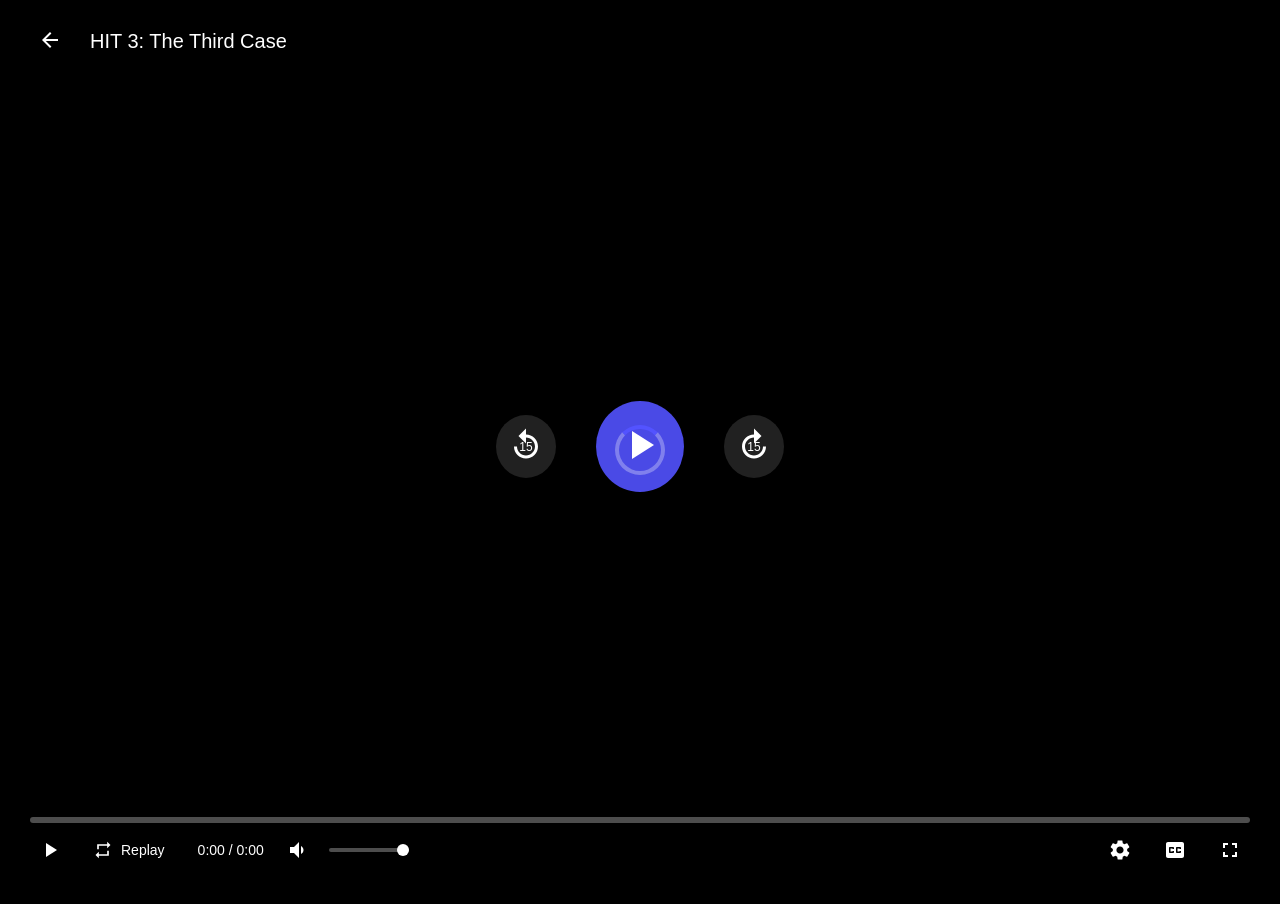
==== player.html @ bde0ab2c "......" ====
<!DOCTYPE html>
<html lang="en">
<head>
    <meta charset="UTF-8">
    <meta name="viewport" content="width=device-width, initial-scale=1.0">
    <title>HIT 3: The Third Case - RAOUFz</title>
    <link rel="stylesheet" href="css/player.css">
</head>
<body>
    <div class="player-container">
        <video id="videoPlayer" class="video-player" preload="auto" crossorigin="anonymous">
            <source src="https://storage.cloud.google.com/asimsaadz/HIT.The.Third.Case.2025.1080p.NF.WEB-DL.DUAL.DDP5.1.x264-Vegamovies.is.mp4" type="video/mp4">
        </video>
        
        <div class="controls-overlay" id="controlsOverlay">
            <div class="top-controls">
                <button class="back-btn" onclick="window.history.back()">
                    <svg width="24" height="24" viewBox="0 0 24 24" fill="currentColor">
                        <path d="M20 11H7.83l5.59-5.59L12 4l-8 8 8 8 1.41-1.41L7.83 13H20v-2z"/>
                    </svg>
                </button>
                <div class="video-title">HIT 3: The Third Case</div>
            </div>

            <div class="center-controls">
                <button class="control-btn" id="rewindBtn">
                    <svg width="36" height="36" viewBox="0 0 24 24" fill="currentColor">
                        <path d="M11.99 5V1l-5 5 5 5V7c3.31 0 6 2.69 6 6s-2.69 6-6 6-6-2.69-6-6h-2c0 4.42 3.58 8 8 8s8-3.58 8-8-3.58-8-8-8z"/>
                        <text x="12" y="16" text-anchor="middle" font-size="8" fill="currentColor">15</text>
                    </svg>
                </button>
                <button class="control-btn play-btn" id="playBtn">
                    <svg width="48" height="48" viewBox="0 0 24 24" fill="currentColor">
                        <path d="M8 5v14l11-7z"/>
                    </svg>
                </button>
                <button class="control-btn" id="forwardBtn">
                    <svg width="36" height="36" viewBox="0 0 24 24" fill="currentColor">
                        <path d="M12 5V1l5 5-5 5V7c-3.31 0-6 2.69-6 6s2.69 6 6 6 6-2.69 6-6h2c0 4.42-3.58 8-8 8s-8-3.58-8-8 3.58-8 8-8z"/>
                        <text x="12" y="16" text-anchor="middle" font-size="8" fill="currentColor">15</text>
                    </svg>
                </button>
            </div>

            <div class="bottom-controls">
                <div class="progress-container">
                    <input type="range" class="progress-bar" id="progressBar" min="0" max="100" value="0" step="0.1">
                    <div class="progress-filled" id="progressFilled"></div>
                </div>
                
                <div class="controls-row">
                    <div class="left-controls">
                        <button class="icon-btn" id="playPauseBtn">
                            <svg width="24" height="24" viewBox="0 0 24 24" fill="currentColor">
                                <path d="M8 5v14l11-7z"/>
                            </svg>
                        </button>
                        <button class="icon-btn replay-btn">
                            <svg width="20" height="20" viewBox="0 0 24 24" fill="currentColor">
                                <path d="M7 7h10v3l4-4-4-4v3H5v6h2V7zm10 10H7v-3l-4 4 4 4v-3h12v-6h-2v4z"/>
                            </svg>
                            <span>Replay</span>
                        </button>
                        <div class="time-display">
                            <span id="currentTime">0:00</span>
                            <span> / </span>
                            <span id="duration">0:00</span>
                        </div>
                        <div class="volume-control">
                            <button class="icon-btn" id="volumeBtn">
                                <svg width="24" height="24" viewBox="0 0 24 24" fill="currentColor">
                                    <path d="M3 9v6h4l5 5V4L7 9H3zm13.5 3c0-1.77-1.02-3.29-2.5-4.03v8.05c1.48-.73 2.5-2.25 2.5-4.02z"/>
                                </svg>
                            </button>
                            <input type="range" class="volume-slider" id="volumeSlider" min="0" max="100" value="100">
                        </div>
                    </div>
                    
                    <div class="right-controls">
                        <button class="icon-btn" id="settingsBtn">
                            <svg width="24" height="24" viewBox="0 0 24 24" fill="currentColor">
                                <path d="M19.14 12.94c.04-.3.06-.61.06-.94 0-.32-.02-.64-.07-.94l2.03-1.58c.18-.14.23-.41.12-.61l-1.92-3.32c-.12-.22-.37-.29-.59-.22l-2.39.96c-.5-.38-1.03-.7-1.62-.94L14.4 2.81c-.04-.24-.24-.41-.48-.41h-3.84c-.24 0-.43.17-.47.41l-.36 2.54c-.59.24-1.13.57-1.62.94l-2.39-.96c-.22-.08-.47 0-.59.22L2.74 8.87c-.12.21-.08.47.12.61l2.03 1.58c-.05.3-.09.63-.09.94s.02.64.07.94l-2.03 1.58c-.18.14-.23.41-.12.61l1.92 3.32c.12.22.37.29.59.22l2.39-.96c.5.38 1.03.7 1.62.94l.36 2.54c.05.24.24.41.48.41h3.84c.24 0 .44-.17.47-.41l.36-2.54c.59-.24 1.13-.56 1.62-.94l2.39.96c.22.08.47 0 .59-.22l1.92-3.32c.12-.22.07-.47-.12-.61l-2.01-1.58zM12 15.6c-1.98 0-3.6-1.62-3.6-3.6s1.62-3.6 3.6-3.6 3.6 1.62 3.6 3.6-1.62 3.6-3.6 3.6z"/>
                            </svg>
                        </button>
                        <button class="icon-btn" id="ccBtn">
                            <svg width="24" height="24" viewBox="0 0 24 24" fill="currentColor">
                                <path d="M19 4H5c-1.11 0-2 .9-2 2v12c0 1.1.89 2 2 2h14c1.1 0 2-.9 2-2V6c0-1.1-.9-2-2-2zm-8 7H9.5v-.5h-2v3h2V13H11v1c0 .55-.45 1-1 1H7c-.55 0-1-.45-1-1v-4c0-.55.45-1 1-1h3c.55 0 1 .45 1 1v1zm7 0h-1.5v-.5h-2v3h2V13H18v1c0 .55-.45 1-1 1h-3c-.55 0-1-.45-1-1v-4c0-.55.45-1 1-1h3c.55 0 1 .45 1 1v1z"/>
                            </svg>
                        </button>
                        <button class="icon-btn" id="fullscreenBtn">
                            <svg width="24" height="24" viewBox="0 0 24 24" fill="currentColor">
                                <path d="M7 14H5v5h5v-2H7v-3zm-2-4h2V7h3V5H5v5zm12 7h-3v2h5v-5h-2v3zM14 5v2h3v3h2V5h-5z"/>
                            </svg>
                        </button>
                    </div>
                </div>
            </div>
        </div>

        <div class="loading-spinner" id="loadingSpinner">
            <div class="spinner"></div>
        </div>
    </div>

    <script src="js/player.js"></script>
</body>
</html>
---- css/player.css ----
* {
    margin: 0;
    padding: 0;
    box-sizing: border-box;
}

body {
    font-family: 'Roboto', sans-serif;
    background: #000;
    overflow: hidden;
}

.player-container {
    position: relative;
    width: 100vw;
    height: 100vh;
    background: #000;
    cursor: none;
}

.player-container.show-cursor {
    cursor: default;
}

.video-player {
    width: 100%;
    height: 100%;
    object-fit: contain;
}

.controls-overlay {
    position: absolute;
    top: 0;
    left: 0;
    width: 100%;
    height: 100%;
    background: linear-gradient(to bottom, rgba(0,0,0,0.7) 0%, transparent 20%, transparent 80%, rgba(0,0,0,0.9) 100%);
    opacity: 0;
    transition: opacity 0.3s ease;
    display: flex;
    flex-direction: column;
    justify-content: space-between;
    pointer-events: none;
}

.controls-overlay.show {
    opacity: 1;
    pointer-events: all;
}

.top-controls {
    display: flex;
    align-items: center;
    padding: 20px 30px;
    gap: 20px;
}

.back-btn {
    background: none;
    border: none;
    color: #fff;
    cursor: pointer;
    padding: 8px;
    border-radius: 50%;
    transition: background 0.2s;
}

.back-btn:hover {
    background: rgba(255,255,255,0.1);
}

.video-title {
    color: #fff;
    font-size: 20px;
    font-weight: 500;
}

.center-controls {
    display: flex;
    align-items: center;
    justify-content: center;
    gap: 40px;
    flex: 1;
}

.control-btn {
    background: rgba(42,42,42,0.8);
    border: none;
    border-radius: 50%;
    color: #fff;
    cursor: pointer;
    padding: 12px;
    transition: all 0.2s;
    backdrop-filter: blur(10px);
}

.control-btn:hover {
    background: rgba(42,42,42,0.95);
    transform: scale(1.1);
}

.play-btn {
    padding: 20px;
    background: rgba(83,83,255,0.9);
}

.play-btn:hover {
    background: rgba(83,83,255,1);
}

.bottom-controls {
    padding: 0 30px 30px;
}

.progress-container {
    position: relative;
    width: 100%;
    height: 6px;
    margin-bottom: 15px;
    cursor: pointer;
}

.progress-bar {
    width: 100%;
    height: 6px;
    -webkit-appearance: none;
    appearance: none;
    background: rgba(255,255,255,0.3);
    border-radius: 3px;
    outline: none;
    cursor: pointer;
}

.progress-bar::-webkit-slider-thumb {
    -webkit-appearance: none;
    appearance: none;
    width: 16px;
    height: 16px;
    background: #5353ff;
    border-radius: 50%;
    cursor: pointer;
    opacity: 0;
    transition: opacity 0.2s;
}

.progress-bar:hover::-webkit-slider-thumb {
    opacity: 1;
}

.progress-bar::-moz-range-thumb {
    width: 16px;
    height: 16px;
    background: #5353ff;
    border-radius: 50%;
    cursor: pointer;
    border: none;
    opacity: 0;
    transition: opacity 0.2s;
}

.progress-bar:hover::-moz-range-thumb {
    opacity: 1;
}

.progress-filled {
    position: absolute;
    top: 0;
    left: 0;
    height: 6px;
    background: #5353ff;
    border-radius: 3px;
    pointer-events: none;
    width: 0%;
}

.controls-row {
    display: flex;
    justify-content: space-between;
    align-items: center;
}

.left-controls,
.right-controls {
    display: flex;
    align-items: center;
    gap: 15px;
}

.icon-btn {
    background: none;
    border: none;
    color: #fff;
    cursor: pointer;
    padding: 8px;
    border-radius: 4px;
    transition: background 0.2s;
    display: flex;
    align-items: center;
    gap: 8px;
}

.icon-btn:hover {
    background: rgba(255,255,255,0.1);
}

.replay-btn {
    font-size: 14px;
}

.time-display {
    color: #fff;
    font-size: 14px;
    font-weight: 400;
    margin-left: 10px;
}

.volume-control {
    display: flex;
    align-items: center;
    gap: 10px;
}

.volume-slider {
    width: 80px;
    height: 4px;
    -webkit-appearance: none;
    appearance: none;
    background: rgba(255,255,255,0.3);
    border-radius: 2px;
    outline: none;
    cursor: pointer;
}

.volume-slider::-webkit-slider-thumb {
    -webkit-appearance: none;
    appearance: none;
    width: 12px;
    height: 12px;
    background: #fff;
    border-radius: 50%;
    cursor: pointer;
}

.volume-slider::-moz-range-thumb {
    width: 12px;
    height: 12px;
    background: #fff;
    border-radius: 50%;
    cursor: pointer;
    border: none;
}

.loading-spinner {
    position: absolute;
    top: 50%;
    left: 50%;
    transform: translate(-50%, -50%);
    display: none;
}

.loading-spinner.show {
    display: block;
}

.spinner {
    width: 50px;
    height: 50px;
    border: 4px solid rgba(255,255,255,0.3);
    border-top-color: #5353ff;
    border-radius: 50%;
    animation: spin 0.8s linear infinite;
}

@keyframes spin {
    to { transform: rotate(360deg); }
}

@media (max-width: 768px) {
    .top-controls,
    .bottom-controls {
        padding: 15px 20px;
    }

    .video-title {
        font-size: 16px;
    }

    .center-controls {
        gap: 30px;
    }

    .control-btn {
        padding: 10px;
    }

    .play-btn {
        padding: 16px;
    }

    .volume-control {
        display: none;
    }

    .time-display {
        font-size: 12px;
    }
}
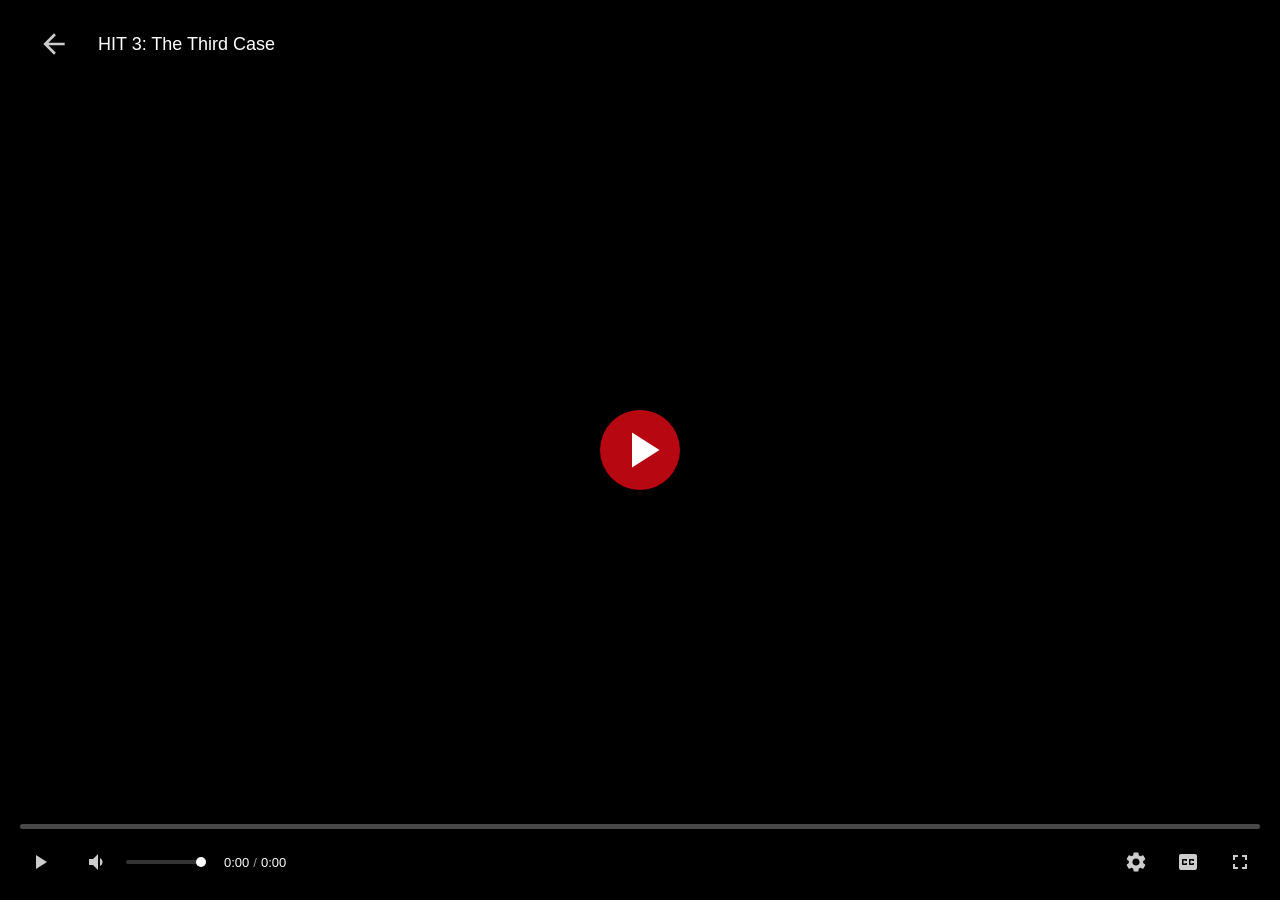
==== commit dabb614c: "....." ====
--- a/player.html
+++ b/player.html
@@ -7,98 +7,98 @@
     <link rel="stylesheet" href="css/player.css">
 </head>
 <body>
-    <div class="player-container">
-        <video id="videoPlayer" class="video-player" preload="auto" crossorigin="anonymous">
-            <source src="https://storage.cloud.google.com/asimsaadz/HIT.The.Third.Case.2025.1080p.NF.WEB-DL.DUAL.DDP5.1.x264-Vegamovies.is.mp4" type="video/mp4">
-        </video>
-        
-        <div class="controls-overlay" id="controlsOverlay">
-            <div class="top-controls">
-                <button class="back-btn" onclick="window.history.back()">
-                    <svg width="24" height="24" viewBox="0 0 24 24" fill="currentColor">
-                        <path d="M20 11H7.83l5.59-5.59L12 4l-8 8 8 8 1.41-1.41L7.83 13H20v-2z"/>
-                    </svg>
-                </button>
-                <div class="video-title">HIT 3: The Third Case</div>
+    <div class="player-wrapper">
+        <div class="player-container" id="playerContainer">
+            <video id="videoPlayer" class="video-player" preload="metadata" crossorigin="anonymous">
+                <source src="https://storage.cloud.google.com/asimsaadz/HIT.The.Third.Case.2025.1080p.NF.WEB-DL.DUAL.DDP5.1.x264-Vegamovies.is.mp4" type="video/mp4">
+                Your browser does not support the video tag.
+            </video>
+
+            <!-- Loading Spinner -->
+            <div class="loading-spinner" id="loadingSpinner">
+                <div class="spinner">
+                    <div class="spinner-ring"></div>
+                </div>
             </div>
 
-            <div class="center-controls">
-                <button class="control-btn" id="rewindBtn">
-                    <svg width="36" height="36" viewBox="0 0 24 24" fill="currentColor">
-                        <path d="M11.99 5V1l-5 5 5 5V7c3.31 0 6 2.69 6 6s-2.69 6-6 6-6-2.69-6-6h-2c0 4.42 3.58 8 8 8s8-3.58 8-8-3.58-8-8-8z"/>
-                        <text x="12" y="16" text-anchor="middle" font-size="8" fill="currentColor">15</text>
-                    </svg>
-                </button>
-                <button class="control-btn play-btn" id="playBtn">
-                    <svg width="48" height="48" viewBox="0 0 24 24" fill="currentColor">
-                        <path d="M8 5v14l11-7z"/>
-                    </svg>
-                </button>
-                <button class="control-btn" id="forwardBtn">
-                    <svg width="36" height="36" viewBox="0 0 24 24" fill="currentColor">
-                        <path d="M12 5V1l5 5-5 5V7c-3.31 0-6 2.69-6 6s2.69 6 6 6 6-2.69 6-6h2c0 4.42-3.58 8-8 8s-8-3.58-8-8 3.58-8 8-8z"/>
-                        <text x="12" y="16" text-anchor="middle" font-size="8" fill="currentColor">15</text>
-                    </svg>
-                </button>
-            </div>
+            <!-- Control Bar -->
+            <div class="controls-container" id="controlsContainer">
+                <!-- Progress Bar -->
+                <div class="progress-wrapper">
+                    <div class="progress-bar-container">
+                        <div class="progress-bar-background"></div>
+                        <input type="range" class="progress-bar" id="progressBar" min="0" max="100" value="0">
+                        <div class="progress-bar-fill" id="progressBarFill"></div>
+                        <div class="progress-bar-hover" id="progressBarHover"></div>
+                    </div>
+                    <div class="progress-tooltip" id="progressTooltip">0:00</div>
+                </div>
 
-            <div class="bottom-controls">
-                <div class="progress-container">
-                    <input type="range" class="progress-bar" id="progressBar" min="0" max="100" value="0" step="0.1">
-                    <div class="progress-filled" id="progressFilled"></div>
-                </div>
-                
-                <div class="controls-row">
+                <!-- Bottom Controls -->
+                <div class="bottom-controls-wrapper">
+                    <!-- Left Controls -->
                     <div class="left-controls">
-                        <button class="icon-btn" id="playPauseBtn">
-                            <svg width="24" height="24" viewBox="0 0 24 24" fill="currentColor">
-                                <path d="M8 5v14l11-7z"/>
+                        <button class="control-btn" id="playPauseBtn" aria-label="Play/Pause">
+                            <svg viewBox="0 0 24 24" width="24" height="24">
+                                <path fill="currentColor" d="M8 5v14l11-7z"/>
                             </svg>
                         </button>
-                        <button class="icon-btn replay-btn">
-                            <svg width="20" height="20" viewBox="0 0 24 24" fill="currentColor">
-                                <path d="M7 7h10v3l4-4-4-4v3H5v6h2V7zm10 10H7v-3l-4 4 4 4v-3h12v-6h-2v4z"/>
-                            </svg>
-                            <span>Replay</span>
-                        </button>
-                        <div class="time-display">
-                            <span id="currentTime">0:00</span>
-                            <span> / </span>
-                            <span id="duration">0:00</span>
-                        </div>
-                        <div class="volume-control">
-                            <button class="icon-btn" id="volumeBtn">
-                                <svg width="24" height="24" viewBox="0 0 24 24" fill="currentColor">
-                                    <path d="M3 9v6h4l5 5V4L7 9H3zm13.5 3c0-1.77-1.02-3.29-2.5-4.03v8.05c1.48-.73 2.5-2.25 2.5-4.02z"/>
+
+                        <div class="volume-group">
+                            <button class="control-btn" id="volumeBtn" aria-label="Mute">
+                                <svg viewBox="0 0 24 24" width="24" height="24">
+                                    <path fill="currentColor" d="M3 9v6h4l5 5V4L7 9H3zm13.5 3c0-1.77-1.02-3.29-2.5-4.03v8.05c1.48-.73 2.5-2.25 2.5-4.02z"/>
                                 </svg>
                             </button>
-                            <input type="range" class="volume-slider" id="volumeSlider" min="0" max="100" value="100">
+                            <input type="range" class="volume-slider" id="volumeSlider" min="0" max="100" value="100" aria-label="Volume">
+                        </div>
+
+                        <div class="time-display">
+                            <span id="currentTime" class="time-text">0:00</span>
+                            <span class="time-separator">/</span>
+                            <span id="duration" class="time-text">0:00</span>
                         </div>
                     </div>
-                    
+
+                    <!-- Right Controls -->
                     <div class="right-controls">
-                        <button class="icon-btn" id="settingsBtn">
-                            <svg width="24" height="24" viewBox="0 0 24 24" fill="currentColor">
-                                <path d="M19.14 12.94c.04-.3.06-.61.06-.94 0-.32-.02-.64-.07-.94l2.03-1.58c.18-.14.23-.41.12-.61l-1.92-3.32c-.12-.22-.37-.29-.59-.22l-2.39.96c-.5-.38-1.03-.7-1.62-.94L14.4 2.81c-.04-.24-.24-.41-.48-.41h-3.84c-.24 0-.43.17-.47.41l-.36 2.54c-.59.24-1.13.57-1.62.94l-2.39-.96c-.22-.08-.47 0-.59.22L2.74 8.87c-.12.21-.08.47.12.61l2.03 1.58c-.05.3-.09.63-.09.94s.02.64.07.94l-2.03 1.58c-.18.14-.23.41-.12.61l1.92 3.32c.12.22.37.29.59.22l2.39-.96c.5.38 1.03.7 1.62.94l.36 2.54c.05.24.24.41.48.41h3.84c.24 0 .44-.17.47-.41l.36-2.54c.59-.24 1.13-.56 1.62-.94l2.39.96c.22.08.47 0 .59-.22l1.92-3.32c.12-.22.07-.47-.12-.61l-2.01-1.58zM12 15.6c-1.98 0-3.6-1.62-3.6-3.6s1.62-3.6 3.6-3.6 3.6 1.62 3.6 3.6-1.62 3.6-3.6 3.6z"/>
+                        <button class="control-btn" id="settingsBtn" aria-label="Settings">
+                            <svg viewBox="0 0 24 24" width="24" height="24">
+                                <path fill="currentColor" d="M19.14 12.94c.04-.3.06-.61.06-.94 0-.32-.02-.64-.07-.94l2.03-1.58c.18-.14.23-.41.12-.61l-1.92-3.32c-.12-.22-.37-.29-.59-.22l-2.39.96c-.5-.38-1.03-.7-1.62-.94L14.4 2.81c-.04-.24-.24-.41-.48-.41h-3.84c-.24 0-.43.17-.47.41l-.36 2.54c-.59.24-1.13.57-1.62.94l-2.39-.96c-.22-.08-.47 0-.59.22L2.74 8.87c-.12.21-.08.47.12.61l2.03 1.58c-.05.3-.09.63-.09.94s.02.64.07.94l-2.03 1.58c-.18.14-.23.41-.12.61l1.92 3.32c.12.22.37.29.59.22l2.39-.96c.5.38 1.03.7 1.62.94l.36 2.54c.05.24.24.41.48.41h3.84c.24 0 .44-.17.47-.41l.36-2.54c.59-.24 1.13-.56 1.62-.94l2.39.96c.22.08.47 0 .59-.22l1.92-3.32c.12-.22.07-.47-.12-.61l-2.01-1.58zM12 15.6c-1.98 0-3.6-1.62-3.6-3.6s1.62-3.6 3.6-3.6 3.6 1.62 3.6 3.6-1.62 3.6-3.6 3.6z"/>
                             </svg>
                         </button>
-                        <button class="icon-btn" id="ccBtn">
-                            <svg width="24" height="24" viewBox="0 0 24 24" fill="currentColor">
-                                <path d="M19 4H5c-1.11 0-2 .9-2 2v12c0 1.1.89 2 2 2h14c1.1 0 2-.9 2-2V6c0-1.1-.9-2-2-2zm-8 7H9.5v-.5h-2v3h2V13H11v1c0 .55-.45 1-1 1H7c-.55 0-1-.45-1-1v-4c0-.55.45-1 1-1h3c.55 0 1 .45 1 1v1zm7 0h-1.5v-.5h-2v3h2V13H18v1c0 .55-.45 1-1 1h-3c-.55 0-1-.45-1-1v-4c0-.55.45-1 1-1h3c.55 0 1 .45 1 1v1z"/>
+
+                        <button class="control-btn" id="ccBtn" aria-label="Subtitles">
+                            <svg viewBox="0 0 24 24" width="24" height="24">
+                                <path fill="currentColor" d="M19 4H5c-1.11 0-2 .9-2 2v12c0 1.1.89 2 2 2h14c1.1 0 2-.9 2-2V6c0-1.1-.9-2-2-2zm-8 7H9.5v-.5h-2v3h2V13H11v1c0 .55-.45 1-1 1H7c-.55 0-1-.45-1-1v-4c0-.55.45-1 1-1h3c.55 0 1 .45 1 1v1zm7 0h-1.5v-.5h-2v3h2V13H18v1c0 .55-.45 1-1 1h-3c-.55 0-1-.45-1-1v-4c0-.55.45-1 1-1h3c.55 0 1 .45 1 1v1z"/>
                             </svg>
                         </button>
-                        <button class="icon-btn" id="fullscreenBtn">
-                            <svg width="24" height="24" viewBox="0 0 24 24" fill="currentColor">
-                                <path d="M7 14H5v5h5v-2H7v-3zm-2-4h2V7h3V5H5v5zm12 7h-3v2h5v-5h-2v3zM14 5v2h3v3h2V5h-5z"/>
+
+                        <button class="control-btn" id="fullscreenBtn" aria-label="Fullscreen">
+                            <svg viewBox="0 0 24 24" width="24" height="24">
+                                <path fill="currentColor" d="M7 14H5v5h5v-2H7v-3zm-2-4h2V7h3V5H5v5zm12 7h-3v2h5v-5h-2v3zM14 5v2h3v3h2V5h-5z"/>
                             </svg>
                         </button>
                     </div>
                 </div>
             </div>
-        </div>
 
-        <div class="loading-spinner" id="loadingSpinner">
-            <div class="spinner"></div>
+            <!-- Center Play Button (Big Play) -->
+            <button class="big-play-btn" id="bigPlayBtn" aria-label="Play">
+                <svg viewBox="0 0 24 24" width="60" height="60">
+                    <path fill="currentColor" d="M8 5v14l11-7z"/>
+                </svg>
+            </button>
+
+            <!-- Top Header -->
+            <div class="header-overlay" id="headerOverlay">
+                <button class="back-btn" id="backBtn" aria-label="Go back">
+                    <svg viewBox="0 0 24 24" width="32" height="32">
+                        <path fill="currentColor" d="M20 11H7.83l5.59-5.59L12 4l-8 8 8 8 1.41-1.41L7.83 13H20v-2z"/>
+                    </svg>
+                </button>
+                <h1 class="video-title">HIT 3: The Third Case</h1>
+            </div>
         </div>
     </div>
 
--- a/css/player.css
+++ b/css/player.css
@@ -1,146 +1,162 @@
+/* ===== GLOBAL STYLES ===== */
 * {
     margin: 0;
     padding: 0;
     box-sizing: border-box;
 }
 
+html, body {
+    width: 100%;
+    height: 100%;
+}
+
 body {
-    font-family: 'Roboto', sans-serif;
+    font-family: -apple-system, BlinkMacSystemFont, 'Segoe UI', 'Roboto', 'Oxygen', 'Ubuntu', sans-serif;
     background: #000;
     overflow: hidden;
-}
-
-.player-container {
-    position: relative;
+    font-size: 14px;
+}
+
+/* ===== PLAYER WRAPPER ===== */
+.player-wrapper {
     width: 100vw;
     height: 100vh;
     background: #000;
-    cursor: none;
-}
-
-.player-container.show-cursor {
-    cursor: default;
-}
-
+}
+
+.player-container {
+    position: relative;
+    width: 100%;
+    height: 100%;
+    background: #000;
+    display: flex;
+    align-items: center;
+    justify-content: center;
+    overflow: hidden;
+}
+
+/* ===== VIDEO ELEMENT ===== */
 .video-player {
     width: 100%;
     height: 100%;
     object-fit: contain;
-}
-
-.controls-overlay {
-    position: absolute;
+    background: #000;
+}
+
+/* ===== LOADING SPINNER ===== */
+.loading-spinner {
+    position: absolute;
+    top: 50%;
+    left: 50%;
+    transform: translate(-50%, -50%);
+    z-index: 50;
+    display: none;
+}
+
+.loading-spinner.show {
+    display: block;
+}
+
+.spinner {
+    position: relative;
+    width: 60px;
+    height: 60px;
+}
+
+.spinner-ring {
+    width: 100%;
+    height: 100%;
+    border: 4px solid rgba(255, 255, 255, 0.2);
+    border-radius: 50%;
+    border-top-color: #e50914;
+    border-right-color: #e50914;
+    animation: spin 1s linear infinite;
+}
+
+@keyframes spin {
+    to {
+        transform: rotate(360deg);
+    }
+}
+
+/* ===== CONTROLS CONTAINER ===== */
+.controls-container {
+    position: absolute;
+    bottom: 0;
+    left: 0;
+    right: 0;
+    z-index: 100;
+    background: linear-gradient(to top, rgba(0, 0, 0, 0.8), transparent);
+    padding: 40px 20px 20px;
+    opacity: 1;
+    transition: opacity 0.3s ease;
+}
+
+.controls-container.hide {
+    opacity: 0;
+    pointer-events: none;
+}
+
+/* ===== PROGRESS BAR ===== */
+.progress-wrapper {
+    width: 100%;
+    margin-bottom: 15px;
+    position: relative;
+}
+
+.progress-bar-container {
+    position: relative;
+    width: 100%;
+    height: 5px;
+    background: rgba(255, 255, 255, 0.2);
+    border-radius: 2.5px;
+    cursor: pointer;
+    group: progress-container;
+}
+
+.progress-bar-background {
+    position: absolute;
+    width: 100%;
+    height: 100%;
+    background: rgba(255, 255, 255, 0.1);
+    border-radius: 2.5px;
+    pointer-events: none;
+}
+
+.progress-bar-fill {
+    position: absolute;
+    height: 100%;
+    background: #e50914;
+    border-radius: 2.5px;
+    pointer-events: none;
+    width: 0%;
+    transition: width 0.05s linear;
+}
+
+.progress-bar {
+    position: absolute;
+    width: 100%;
+    height: 100%;
     top: 0;
     left: 0;
-    width: 100%;
-    height: 100%;
-    background: linear-gradient(to bottom, rgba(0,0,0,0.7) 0%, transparent 20%, transparent 80%, rgba(0,0,0,0.9) 100%);
-    opacity: 0;
-    transition: opacity 0.3s ease;
-    display: flex;
-    flex-direction: column;
-    justify-content: space-between;
-    pointer-events: none;
-}
-
-.controls-overlay.show {
-    opacity: 1;
-    pointer-events: all;
-}
-
-.top-controls {
-    display: flex;
-    align-items: center;
-    padding: 20px 30px;
-    gap: 20px;
-}
-
-.back-btn {
-    background: none;
-    border: none;
-    color: #fff;
-    cursor: pointer;
-    padding: 8px;
-    border-radius: 50%;
-    transition: background 0.2s;
-}
-
-.back-btn:hover {
-    background: rgba(255,255,255,0.1);
-}
-
-.video-title {
-    color: #fff;
-    font-size: 20px;
-    font-weight: 500;
-}
-
-.center-controls {
-    display: flex;
-    align-items: center;
-    justify-content: center;
-    gap: 40px;
-    flex: 1;
-}
-
-.control-btn {
-    background: rgba(42,42,42,0.8);
-    border: none;
-    border-radius: 50%;
-    color: #fff;
-    cursor: pointer;
-    padding: 12px;
-    transition: all 0.2s;
-    backdrop-filter: blur(10px);
-}
-
-.control-btn:hover {
-    background: rgba(42,42,42,0.95);
-    transform: scale(1.1);
-}
-
-.play-btn {
-    padding: 20px;
-    background: rgba(83,83,255,0.9);
-}
-
-.play-btn:hover {
-    background: rgba(83,83,255,1);
-}
-
-.bottom-controls {
-    padding: 0 30px 30px;
-}
-
-.progress-container {
-    position: relative;
-    width: 100%;
-    height: 6px;
-    margin-bottom: 15px;
-    cursor: pointer;
-}
-
-.progress-bar {
-    width: 100%;
-    height: 6px;
     -webkit-appearance: none;
     appearance: none;
-    background: rgba(255,255,255,0.3);
-    border-radius: 3px;
-    outline: none;
-    cursor: pointer;
+    background: transparent;
+    cursor: pointer;
+    z-index: 5;
 }
 
 .progress-bar::-webkit-slider-thumb {
     -webkit-appearance: none;
     appearance: none;
-    width: 16px;
-    height: 16px;
-    background: #5353ff;
+    width: 14px;
+    height: 14px;
+    background: #fff;
     border-radius: 50%;
     cursor: pointer;
     opacity: 0;
     transition: opacity 0.2s;
+    box-shadow: 0 0 4px rgba(0, 0, 0, 0.5);
 }
 
 .progress-bar:hover::-webkit-slider-thumb {
@@ -148,76 +164,99 @@
 }
 
 .progress-bar::-moz-range-thumb {
-    width: 16px;
-    height: 16px;
-    background: #5353ff;
+    width: 14px;
+    height: 14px;
+    background: #fff;
     border-radius: 50%;
     cursor: pointer;
     border: none;
     opacity: 0;
     transition: opacity 0.2s;
+    box-shadow: 0 0 4px rgba(0, 0, 0, 0.5);
 }
 
 .progress-bar:hover::-moz-range-thumb {
     opacity: 1;
 }
 
-.progress-filled {
-    position: absolute;
-    top: 0;
-    left: 0;
-    height: 6px;
-    background: #5353ff;
-    border-radius: 3px;
+.progress-bar-hover {
+    position: absolute;
+    height: 100%;
+    background: rgba(255, 255, 255, 0.5);
+    border-radius: 2.5px;
     pointer-events: none;
     width: 0%;
-}
-
-.controls-row {
+    display: none;
+}
+
+.progress-bar-container:hover .progress-bar-hover {
+    display: block;
+}
+
+.progress-tooltip {
+    position: absolute;
+    bottom: 12px;
+    background: rgba(0, 0, 0, 0.9);
+    color: #fff;
+    padding: 4px 8px;
+    border-radius: 4px;
+    font-size: 12px;
+    white-space: nowrap;
+    pointer-events: none;
+    display: none;
+}
+
+.progress-bar-container:hover .progress-tooltip {
+    display: block;
+}
+
+/* ===== BOTTOM CONTROLS ===== */
+.bottom-controls-wrapper {
     display: flex;
     justify-content: space-between;
     align-items: center;
+    gap: 15px;
 }
 
 .left-controls,
 .right-controls {
     display: flex;
     align-items: center;
-    gap: 15px;
-}
-
-.icon-btn {
+    gap: 12px;
+}
+
+/* ===== CONTROL BUTTONS ===== */
+.control-btn {
     background: none;
     border: none;
     color: #fff;
     cursor: pointer;
-    padding: 8px;
+    padding: 6px 8px;
     border-radius: 4px;
-    transition: background 0.2s;
+    display: flex;
+    align-items: center;
+    justify-content: center;
+    transition: all 0.2s ease;
+    opacity: 0.8;
+}
+
+.control-btn:hover {
+    opacity: 1;
+    background: rgba(255, 255, 255, 0.1);
+}
+
+.control-btn svg {
+    width: 24px;
+    height: 24px;
+    display: block;
+}
+
+/* ===== VOLUME GROUP ===== */
+.volume-group {
     display: flex;
     align-items: center;
     gap: 8px;
-}
-
-.icon-btn:hover {
-    background: rgba(255,255,255,0.1);
-}
-
-.replay-btn {
-    font-size: 14px;
-}
-
-.time-display {
-    color: #fff;
-    font-size: 14px;
-    font-weight: 400;
-    margin-left: 10px;
-}
-
-.volume-control {
-    display: flex;
-    align-items: center;
-    gap: 10px;
+    padding: 0 6px;
 }
 
 .volume-slider {
@@ -225,83 +264,193 @@
     height: 4px;
     -webkit-appearance: none;
     appearance: none;
-    background: rgba(255,255,255,0.3);
+    background: rgba(255, 255, 255, 0.2);
     border-radius: 2px;
     outline: none;
     cursor: pointer;
+    transition: background 0.2s;
+}
+
+.volume-slider:hover {
+    background: rgba(255, 255, 255, 0.3);
 }
 
 .volume-slider::-webkit-slider-thumb {
     -webkit-appearance: none;
     appearance: none;
-    width: 12px;
-    height: 12px;
+    width: 10px;
+    height: 10px;
     background: #fff;
     border-radius: 50%;
     cursor: pointer;
 }
 
 .volume-slider::-moz-range-thumb {
-    width: 12px;
-    height: 12px;
+    width: 10px;
+    height: 10px;
     background: #fff;
     border-radius: 50%;
     cursor: pointer;
     border: none;
 }
 
-.loading-spinner {
+/* ===== TIME DISPLAY ===== */
+.time-display {
+    color: #fff;
+    font-size: 13px;
+    display: flex;
+    align-items: center;
+    gap: 4px;
+    user-select: none;
+    min-width: 70px;
+}
+
+.time-text {
+    font-variant-numeric: tabular-nums;
+}
+
+.time-separator {
+    opacity: 0.6;
+}
+
+/* ===== BIG PLAY BUTTON ===== */
+.big-play-btn {
     position: absolute;
     top: 50%;
     left: 50%;
     transform: translate(-50%, -50%);
-    display: none;
-}
-
-.loading-spinner.show {
+    background: rgba(229, 9, 20, 0.8);
+    border: none;
+    border-radius: 50%;
+    width: 80px;
+    height: 80px;
+    display: flex;
+    align-items: center;
+    justify-content: center;
+    cursor: pointer;
+    z-index: 90;
+    transition: all 0.3s ease;
+    opacity: 1;
+    pointer-events: all;
+    color: #fff;
+}
+
+.big-play-btn:hover {
+    background: rgba(229, 9, 20, 1);
+    transform: translate(-50%, -50%) scale(1.1);
+}
+
+.big-play-btn.hidden {
+    opacity: 0;
+    pointer-events: none;
+}
+
+.big-play-btn svg {
+    width: 60px;
+    height: 60px;
+    margin-left: 4px;
+}
+
+/* ===== HEADER OVERLAY ===== */
+.header-overlay {
+    position: absolute;
+    top: 0;
+    left: 0;
+    right: 0;
+    z-index: 95;
+    background: linear-gradient(to bottom, rgba(0, 0, 0, 0.6), transparent);
+    padding: 20px 30px;
+    display: flex;
+    align-items: center;
+    gap: 20px;
+    opacity: 1;
+    transition: opacity 0.3s ease;
+}
+
+.header-overlay.hide {
+    opacity: 0;
+    pointer-events: none;
+}
+
+.back-btn {
+    background: none;
+    border: none;
+    color: #fff;
+    cursor: pointer;
+    padding: 8px;
+    border-radius: 50%;
+    display: flex;
+    align-items: center;
+    justify-content: center;
+    transition: all 0.2s ease;
+    opacity: 0.8;
+}
+
+.back-btn:hover {
+    opacity: 1;
+    background: rgba(255, 255, 255, 0.1);
+}
+
+.back-btn svg {
+    width: 32px;
+    height: 32px;
     display: block;
 }
 
-.spinner {
-    width: 50px;
-    height: 50px;
-    border: 4px solid rgba(255,255,255,0.3);
-    border-top-color: #5353ff;
-    border-radius: 50%;
-    animation: spin 0.8s linear infinite;
-}
-
-@keyframes spin {
-    to { transform: rotate(360deg); }
-}
-
+.video-title {
+    color: #fff;
+    font-size: 18px;
+    font-weight: 500;
+    text-overflow: ellipsis;
+    overflow: hidden;
+    white-space: nowrap;
+    flex: 1;
+}
+
+/* ===== RESPONSIVE ===== */
 @media (max-width: 768px) {
-    .top-controls,
-    .bottom-controls {
-        padding: 15px 20px;
+    .controls-container {
+        padding: 30px 15px 15px;
+    }
+
+    .control-btn {
+        padding: 5px 6px;
+    }
+
+    .control-btn svg {
+        width: 20px;
+        height: 20px;
+    }
+
+    .volume-group {
+        gap: 6px;
+    }
+
+    .volume-slider {
+        width: 60px;
+    }
+
+    .time-display {
+        font-size: 12px;
+        min-width: 60px;
     }
 
     .video-title {
         font-size: 16px;
     }
 
-    .center-controls {
-        gap: 30px;
-    }
-
-    .control-btn {
-        padding: 10px;
-    }
-
-    .play-btn {
-        padding: 16px;
-    }
-
-    .volume-control {
-        display: none;
-    }
-
-    .time-display {
-        font-size: 12px;
-    }
-}
+    .big-play-btn {
+        width: 60px;
+        height: 60px;
+    }
+
+    .big-play-btn svg {
+        width: 40px;
+        height: 40px;
+    }
+
+    .left-controls,
+    .right-controls {
+        gap: 8px;
+    }
+}
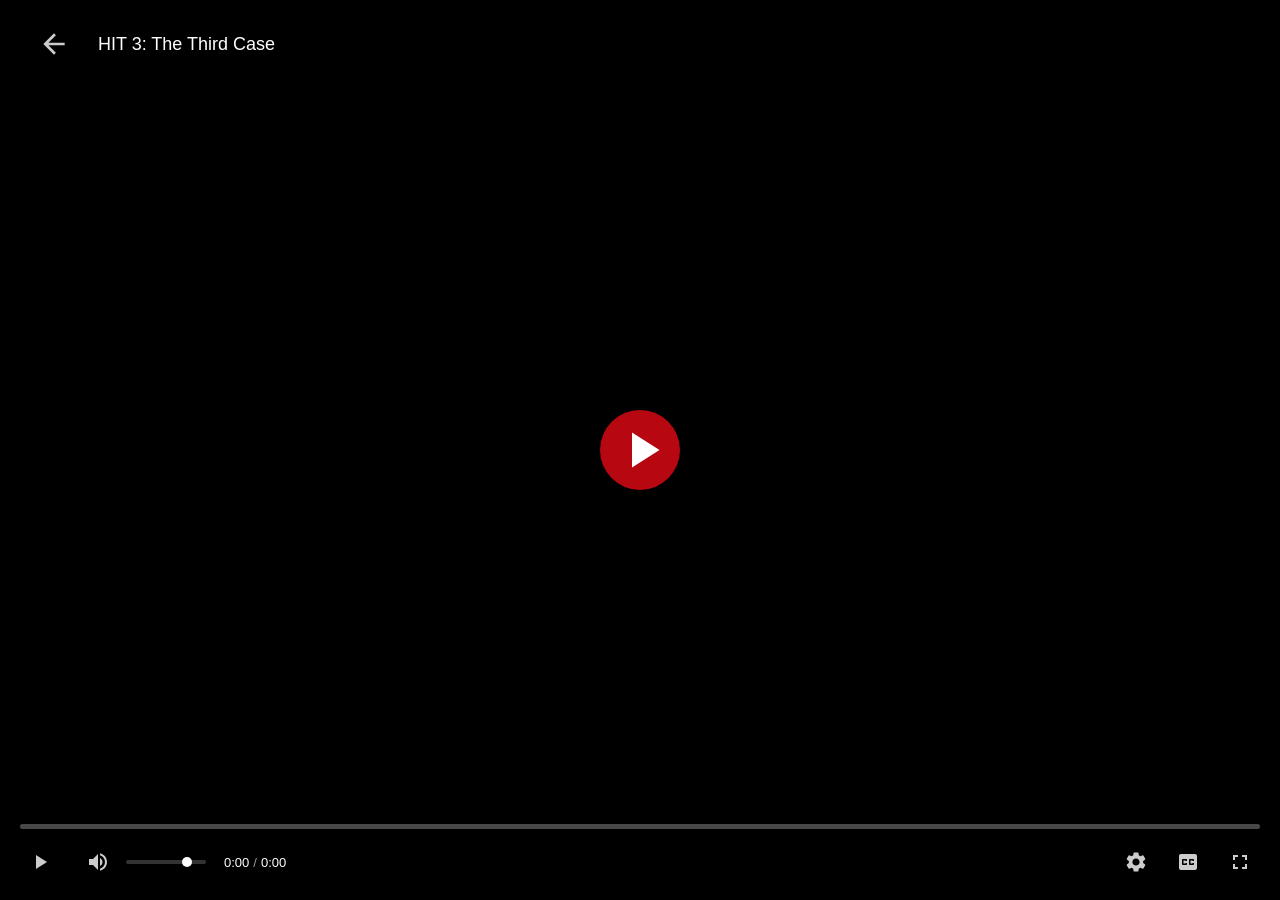
==== commit 220c5265: ",,,," ====
--- a/player.html
+++ b/player.html
@@ -9,7 +9,7 @@
 <body>
     <div class="player-wrapper">
         <div class="player-container" id="playerContainer">
-            <video id="videoPlayer" class="video-player" preload="metadata" crossorigin="anonymous">
+            <video id="videoPlayer" class="video-player" crossorigin="anonymous">
                 <source src="https://storage.cloud.google.com/asimsaadz/HIT.The.Third.Case.2025.1080p.NF.WEB-DL.DUAL.DDP5.1.x264-Vegamovies.is.mp4" type="video/mp4">
                 Your browser does not support the video tag.
             </video>
--- a/css/player.css
+++ b/css/player.css
@@ -41,6 +41,7 @@
     height: 100%;
     object-fit: contain;
     background: #000;
+    display: block;
 }
 
 /* ===== LOADING SPINNER ===== */
